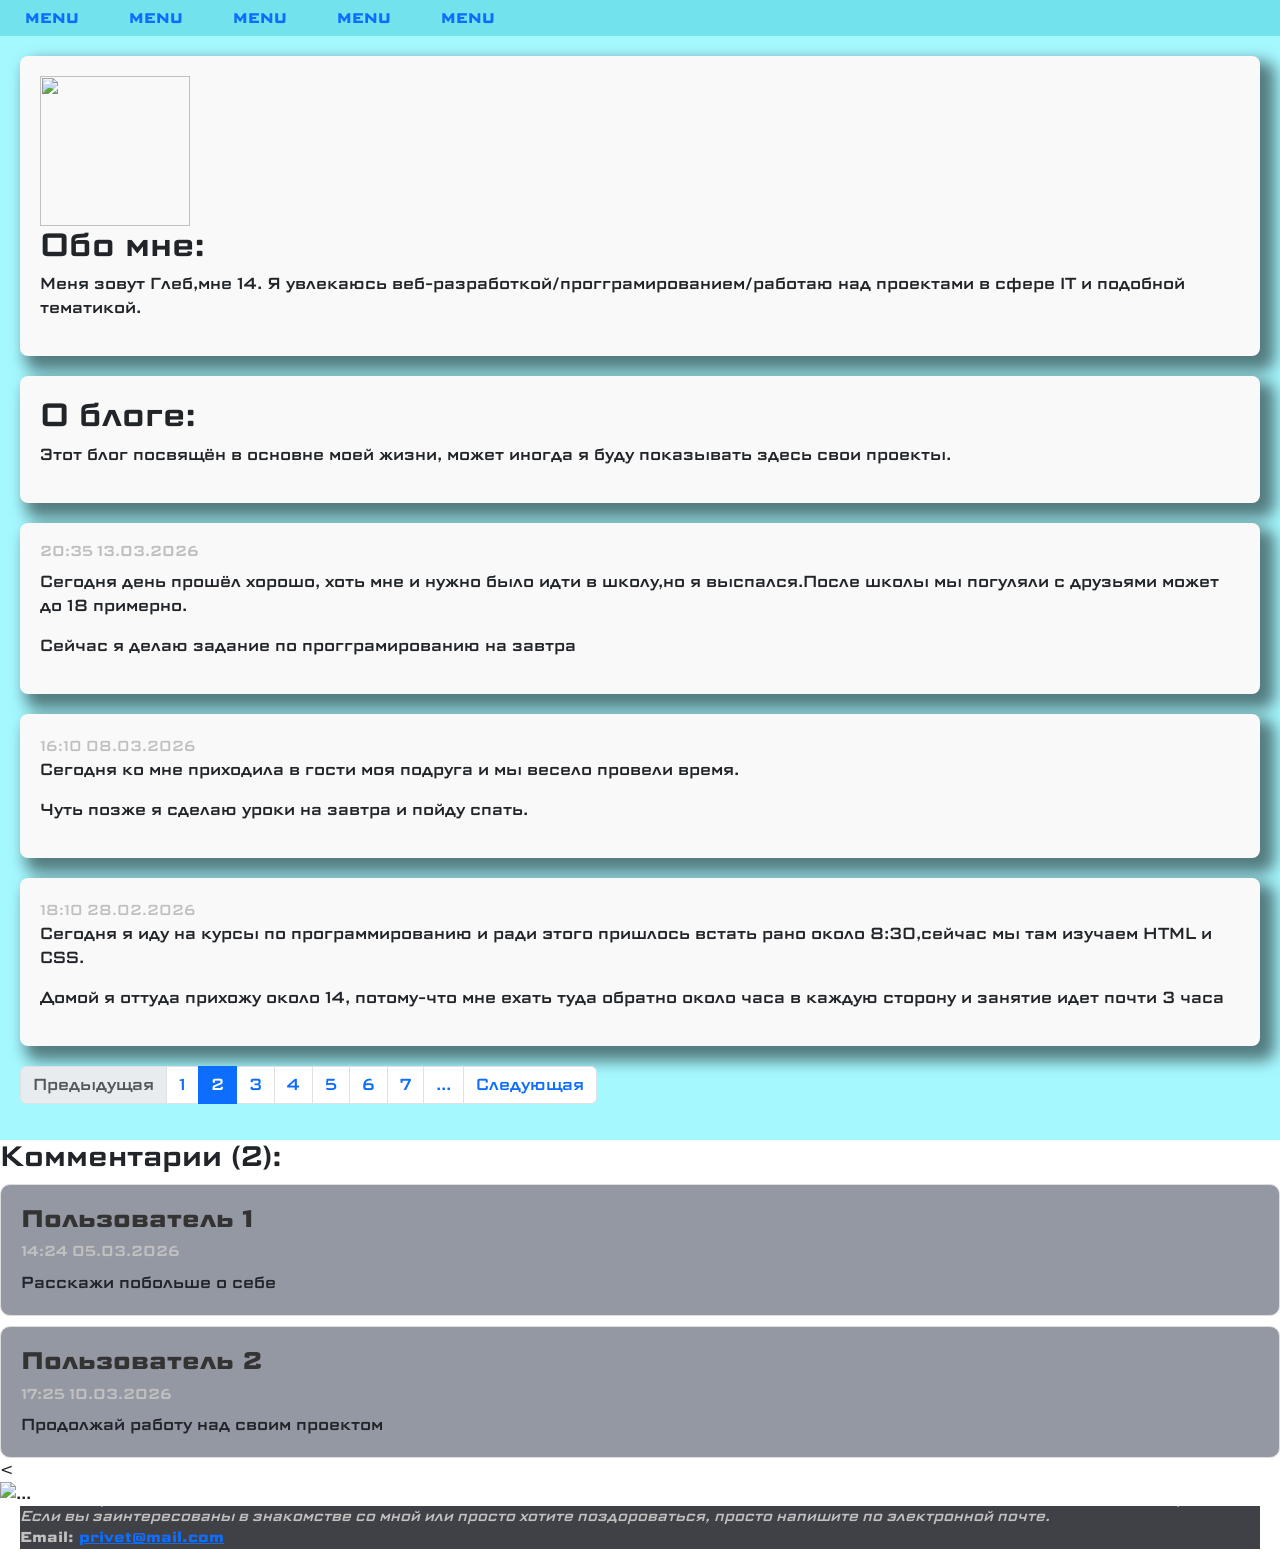
==== index.html @ d70d1070 "Add files via upload" ====
<!DOCTYPE html>
<html lang="en">
  <head>
    <meta charset="UTF-8">
    <link rel="stylesheet" href="./style.css">
    <meta name="viewport" content="width=device-width, initial-scale=1.0">
    <title>Pen</title>
    <link rel="stylesheet" href="css/style.css">
    <link href="https://cdn.jsdelivr.net/npm/bootstrap@5.3.3/dist/css/bootstrap.min.css" rel="stylesheet" integrity="sha384-QWTKZyjpPEjISv5WaRU9OFeRpok6YctnYmDr5pNlyT2bRjXh0JMhjY6hW+ALEwIH" crossorigin="anonymous">
  </head>
  <body>
    <nav id="menu1">
    <ul>
 		<li><a href="#m1">MENU</a>
    <ul>
                <li><a href="#m3_1">Menu</a></li>
                <li><a href="#m3_2">Menu</a></li>
                <li><a href="#m3_3">Menu</a></li>
                <li><a href="#m3_4">Menu</a></li>
                <li><a href="#m3_5">Menu</a></li>
 			</ul></li>
        <li><a href="#m2">MENU</a>
        <ul>
                <li><a href="#m3_1">Menu</a></li>
                <li><a href="#m3_2">Menu</a></li>
                <li><a href="#m3_3">Menu</a></li>
                <li><a href="#m3_4">Menu</a></li>
                <li><a href="#m3_5">Menu</a></li>
 			</ul></li>
 		<li><a href="#m3">MENU</a>
 			<ul>
                <li><a href="#m3_1">Menu</a></li>
                <li><a href="#m3_2">Menu</a></li>
                <li><a href="#m3_3">Menu</a></li>
                <li><a href="#m3_4">Menu</a></li>
                <li><a href="#m3_5">Menu</a></li>
 			</ul>
 		</li>
 		<li><a href="#m4">MENU</a>
    <ul>
                <li><a href="#m3_1">Menu</a></li>
                <li><a href="#m3_2">Menu</a></li>
                <li><a href="#m3_3">Menu</a></li>
                <li><a href="#m3_4">Menu</a></li>
                <li><a href="#m3_5">Menu</a></li>
 			</ul></li>
 		<li><a href="#m5">MENU</a>
    <ul>
                <li><a href="#m3_1">Menu</a></li>
                <li><a href="#m3_2">Menu</a></li>
                <li><a href="#m3_3">Menu</a></li>
                <li><a href="#m3_4">Menu</a></li>
                <li><a href="#m3_5">Menu</a></li>
 			</ul></li>
    </ul>
</nav>
    <main>
    <section class="p">
      <img src="https://i.pinimg.com/736x/65/15/44/651544ed0097685767ebd7884ea43e23.jpg" class="avatar">
      <h2>Обо мне:</h2>
      <p>Меня зовут Глеб,мне 14. Я увлекаюсь веб-разработкой/прогграмированием/работаю над проектами в сфере IT и подобной тематикой.</p>

    </section>
    <section class="blog">
      <h2>О блоге:</h2>
      <p>Этот блог посвящён в основне моей жизни, может иногда я буду показывать здесь свои проекты.</p>
    </section>
      <section class="post-first">
    <h6 class="date">20:35 13.03.2026</h6>
      <p>Сегодня день прошёл хорошо, хоть мне и нужно было идти в школу,но я выспался.После школы мы погуляли с друзьями может до 18 примерно.</p>
      <p>Сейчас я делаю задание по прогграмированию на завтра </p>
    </section>
    <section class="post-second">
    <h7 class="date">16:10 08.03.2026</h7>
      <p>Сегодня ко мне приходила в гости моя подруга и мы весело провели время.</p>
      <p>Чуть позже я сделаю уроки на завтра и пойду спать.</p>
    </section>
      <section class="post-thrird">
    <h7 class="date">18:10 28.02.2026</h7>
      <p>Сегодня я иду на курсы по программированию и ради этого пришлось встать рано около 8:30,сейчас мы там изучаем HTML и CSS.
      <p>Домой я оттуда прихожу около 14, потому-что мне ехать туда обратно около часа в каждую сторону и занятие идет почти 3 часа</p>
    </section>
    <nav aria-label="...">
  <ul class="pagination">
    <li class="page-item disabled">
      <a class="page-link">Предыдущая</a>
    </li>
    <li class="page-item"><a class="page-link" href="#">1</a></li>
    <li class="page-item active" aria-current="page">
      <a class="page-link" href="#">2</a>
    </li>
    <li class="page-item"><a class="page-link" href="#">3</a></li>
    <li class="page-item">
        <li class="page-item"><a class="page-link" href="#">4</a></li>
    <li class="page-item">
        <li class="page-item"><a class="page-link" href="#">5</a></li>
    <li class="page-item">
        <li class="page-item"><a class="page-link" href="#">6</a></li>
    <li class="page-item">
        <li class="page-item"><a class="page-link" href="#">7</a></li>
    <li class="page-item">
        <li class="page-item"><a class="page-link" href="#">...</a></li>
    <li class="page-item">
      <a class="page-link" href="#">Следующая</a>
      
    </li>
  </ul>
</nav>
  </main>
<h3>Комментарии (2):</h3>
<div class="comm">
  <h4 class="a">Пользователь 1</h4>
  <h5 class="date">14:24 05.03.2026</h5>
  Расскажи побольше о себе
</div>
<div class="comm">
  <h4 class="a">Пользователь 2</h4>
  <h5 class="date">17:25 10.03.2026</h5>
  Продолжай работу над своим проектом
</div>

    <<div id="carouselExampleCaptions" class="carousel slide">
  <div class="carousel-indicators">
    <button type="button" data-bs-target="#carouselExampleCaptions" data-bs-slide-to="0" class="active" aria-current="true" aria-label="Slide 1"></button>
    <button type="button" data-bs-target="#carouselExampleCaptions" data-bs-slide-to="1" aria-label="Slide 2"></button>
    <button type="button" data-bs-target="#carouselExampleCaptions" data-bs-slide-to="2" aria-label="Slide 3"></button>
  </div>
  <div class="carousel-inner">
    <div class="carousel-item active">
      <img src="https://avatars.mds.yandex.net/i?id=dc7361b95e9b0527c543cbb558a72055_l-5878560-images-thumbs&n=27&h=480&w=480" class="d-block w-100" alt="...">
      <div class="carousel-caption d-none d-md-block">
        <p><b>Мне не пришло в голову что здесь сделать.</b></p>
      </div>
    </div>
    <div class="carousel-item">
      <img src="https://fikiwiki.com/uploads/posts/2022-02/1644849708_2-fikiwiki-com-p-eto-kruto-prikolnie-kartinki-2.jpg" class="d-block w-100" alt="...">
      <div class="carousel-caption d-none d-md-block">
        <p>По этому можете просто посмотреть на котов.</p>
      </div>
    </div>
    <div class="carousel-item">
      <img src="https://encrypted-tbn0.gstatic.com/images?q=tbn:ANd9GcS1E21PztpGlGo6WuLK57tOTIBm185bVFOafg&s" class="d-block w-100" alt="...">
      <div class="carousel-caption d-none d-md-block">
      </div>
    </div>
  </div>
  <button class="carousel-control-prev" type="button" data-bs-target="#carouselExampleCaptions" data-bs-slide="prev">
    <span class="carousel-control-prev-icon" aria-hidden="true"></span>
    <span class="visually-hidden">Предыдущий</span>
  </button>
  <button class="carousel-control-next" type="button" data-bs-target="#carouselExampleCaptions" data-bs-slide="next">
    <span class="carousel-control-next-icon" aria-hidden="true"></span>
    <span class="visually-hidden">Следующий</span>
  </button>
</div>
    <footer>
  <div>
    <div>
        <div class="footer-column">
          <p>
      <i>Если вы заинтересованы в знакомстве со мной или просто хотите поздороваться, просто напишите по электронной почте.</i>
            <br><strong>Email: <a href="#">privet@mail.com</a></strong>
          </p>
          </div>
      </div>
    </div>
</footer>
<script src="https://cdn.jsdelivr.net/npm/bootstrap@5.3.3/dist/js/bootstrap.bundle.min.js" integrity="sha384-YvpcrYf0tY3lHB60NNkmXc5s9fDVZLESaAA55NDzOxhy9GkcIdslK1eN7N6jIeHz" crossorigin="anonymous"></script>
  </body>
</html>
---- style.css ----
@import url('https://fonts.googleapis.com/css2?family=Great+Vibes&family=Pacifico&family=Science+Gothic:wght@100..900&display=swap');
* {font-family: "Science Gothic", sans-serif;}
#menu1{
position: relative;
display: block;
width: 100%;
height: auto;
z-index: 10;
}
#menu1 ul{
position: relative;
display: block;
margin: 0px;
padding: 0px;
width: 100%;
height: auto;
list-style: none;
background-color: #72e3ed;
}
#menu1 > ul::after{
display: block;
width: 100%;
height: 0px;
clear: both;
content: " ";
}
#menu1 ul li{
position: relative;
display: block;
 float: left;
width: auto;
height: auto;
}
#menu1 ul li a{
display: block;
padding: 9px 25px 0px 25px;
font-size: 14px;
line-height: 1.3em;
text-decoration: none;
font-weight: bold;
text-transform: uppercase;
height: 36px;
box-sizing: border-box;
}
#menu1 ul li ul{
position: absolute;
top: 36px;
left: 0px;
display: none;
width: 200px;
background: #38b6ff;
  
}
#menu1 ul li:hover ul{
display: block;
  
}
#menu1 ul li ul li{
float: none;
width: 100%;
  
}

#menu1 ul li ul li a{
display: block;
text-transform: none;
height: auto;
padding: 7px 25px;
width: 100%;
box-sizing: border-box;
border-top: 1px solid #ffffff;
}

#menu1 ul li ul li:first-child a{
border-top: 0px;
}
.comm {
  background-color: white;
  padding: 20px;
  border-radius: 10px;
  margin-top: 10px;
  border: 1px solid #ddd;
    background-color: #9398a3;

}
.a {
  margin-top: 0px;
  margin-bottom: 10px;
  color: #333;
  font-weight: bold;
}
.date {
  color: silver;
  margin-top: 0px;
  margin-bottom: 10px;
  font-size: 0.9em;
}
body {
  line-height: 1.6;
  margin: 0;
  padding: 0;

}
main {
  padding: 20px;
  background-color: #a6f8ff;
}
.p, .blog {
  margin-bottom: 20px;
  padding: 20px;
  background-color: #f9f9f9;
  border-radius: 8px;
  box-shadow: 10px 10px 15px 5px rgba(0.5, 0, 0, 0.5);
}
.avatar {
  width: 150px;
  height: 150px;
}
.footer-column {
	 flex: 50%;
margin: 20px;
  background-color: #404147;
  color: silver;
  margin-top: 0px;
  margin-bottom: 10px;
  font-size: 0.9em;
}
.post-first{
  margin-bottom: 20px;
  padding: 20px;
  background-color: #f9f9f9;
  border-radius: 8px;
  box-shadow: 10px 10px 15px 5px rgba(0.5, 0, 0, 0.5);
}
.post-second{
  margin-bottom: 20px;
  padding: 20px;
  background-color: #f9f9f9;
  border-radius: 8px;
  box-shadow: 10px 10px 15px 5px rgba(0.5, 0, 0, 0.5);
}
.post-thrird{
  margin-bottom: 20px;
  padding: 20px;
  background-color: #f9f9f9;
  border-radius: 8px;
  box-shadow: 10px 10px 15px 5px rgba(0.5, 0, 0, 0.5);
}
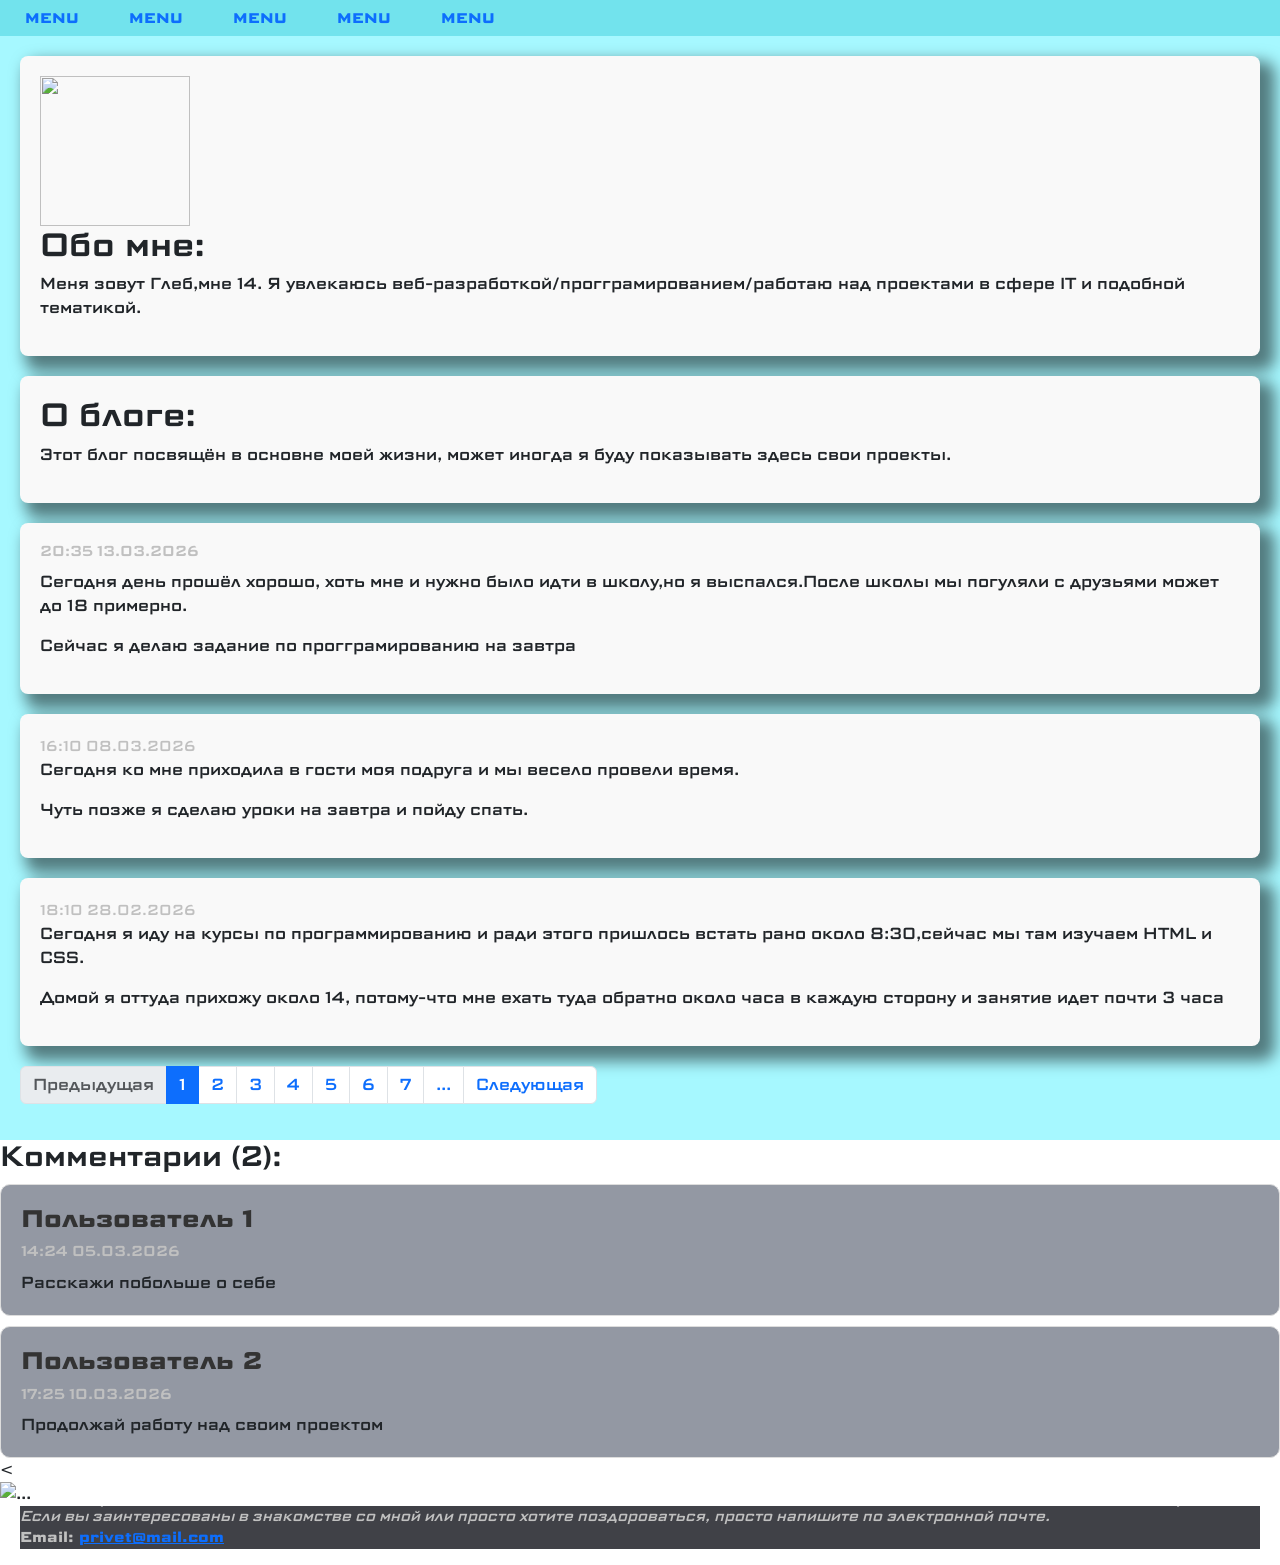
==== commit 735986f8: "Update index.html" ====
--- a/index.html
+++ b/index.html
@@ -85,8 +85,8 @@
     <li class="page-item disabled">
       <a class="page-link">Предыдущая</a>
     </li>
-    <li class="page-item"><a class="page-link" href="#">1</a></li>
-    <li class="page-item active" aria-current="page">
+    <li class="page-item active"><a class="page-link" href="#">1</a></li>
+    <li class="page-item " aria-current="page">
       <a class="page-link" href="#">2</a>
     </li>
     <li class="page-item"><a class="page-link" href="#">3</a></li>
@@ -127,19 +127,13 @@
   </div>
   <div class="carousel-inner">
     <div class="carousel-item active">
-      <img src="https://avatars.mds.yandex.net/i?id=dc7361b95e9b0527c543cbb558a72055_l-5878560-images-thumbs&n=27&h=480&w=480" class="d-block w-100" alt="...">
+      <img src="https://avatars.mds.yandex.net/i?id=dc7361b95e9b0527c543cbb558a72055_l-5878560-images-thumbs&n=27&h=480&w=480" class="d-block w-10" alt="...">
       <div class="carousel-caption d-none d-md-block">
         <p><b>Мне не пришло в голову что здесь сделать.</b></p>
       </div>
     </div>
     <div class="carousel-item">
-      <img src="https://fikiwiki.com/uploads/posts/2022-02/1644849708_2-fikiwiki-com-p-eto-kruto-prikolnie-kartinki-2.jpg" class="d-block w-100" alt="...">
-      <div class="carousel-caption d-none d-md-block">
-        <p>По этому можете просто посмотреть на котов.</p>
-      </div>
-    </div>
-    <div class="carousel-item">
-      <img src="https://encrypted-tbn0.gstatic.com/images?q=tbn:ANd9GcS1E21PztpGlGo6WuLK57tOTIBm185bVFOafg&s" class="d-block w-100" alt="...">
+      <img src="https://encrypted-tbn0.gstatic.com/images?q=tbn:ANd9GcS1E21PztpGlGo6WuLK57tOTIBm185bVFOafg&s" class="d-block w-20" alt="...">
       <div class="carousel-caption d-none d-md-block">
       </div>
     </div>
